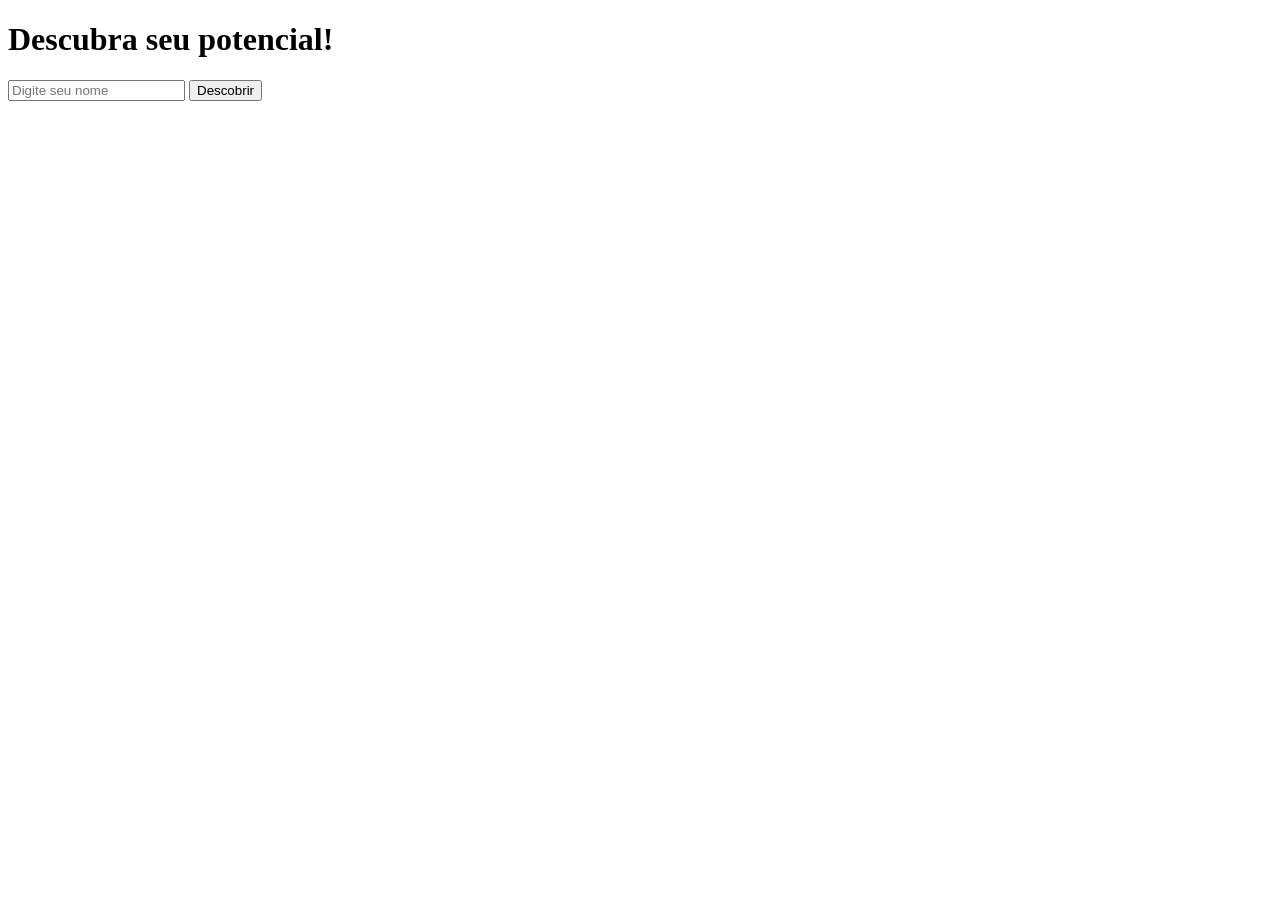
==== index.html @ d6ffab36 "aula 1" ====
<!DOCTYPE html>
<html>
<head>
    <title>Minha Ideia Empreendedora</title>
</head>
<body>

    <h1>Descubra seu potencial!</h1>

    <input type="text" id="nomeUsuario" placeholder="Digite seu nome">
    <button onclick="gerarMensagem()">Descobrir</button>

    <p id="resultado"></p>

    <script src="script.js"></script>
</body>
</html>
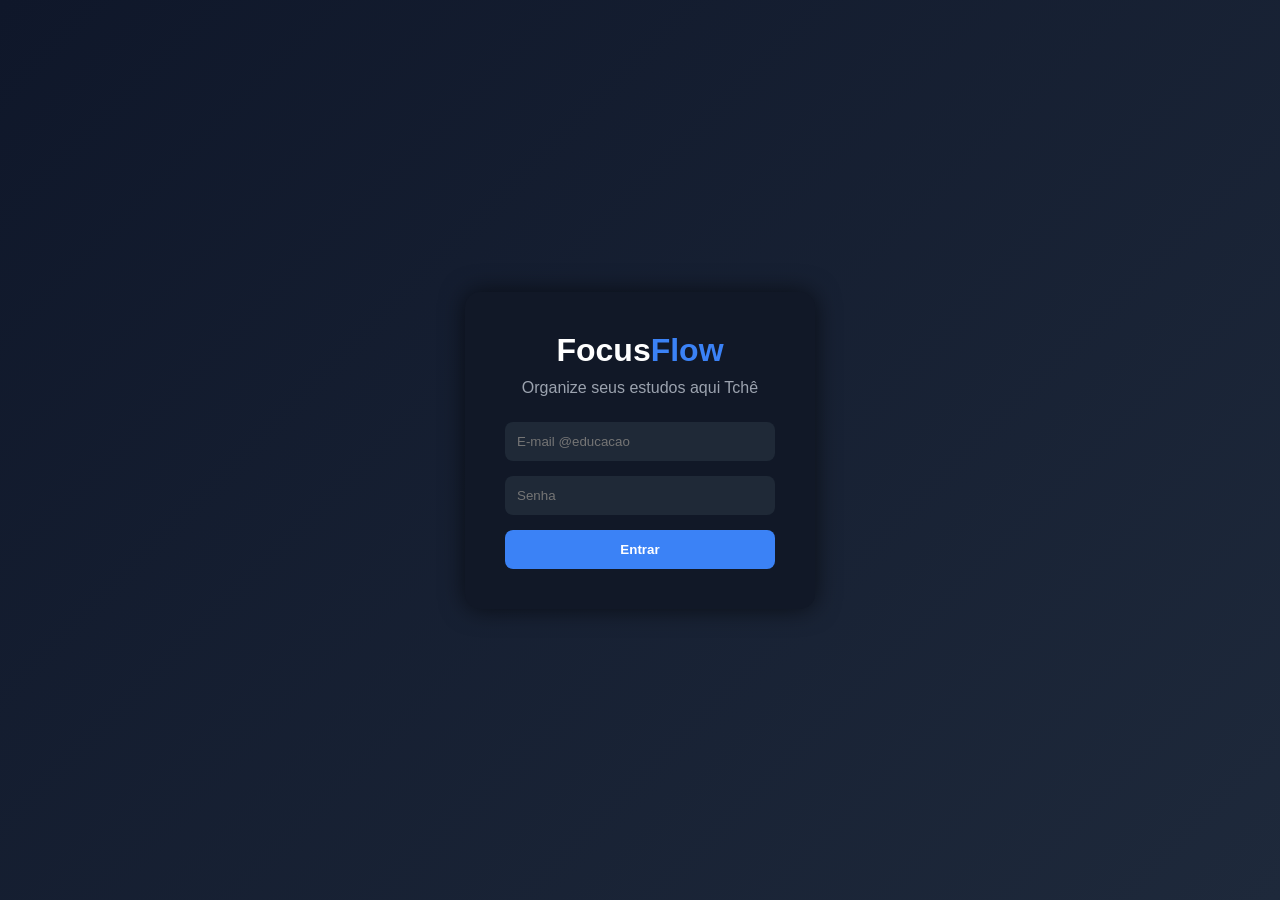
==== commit e059cf11: "parte" ====
--- a/index.html
+++ b/index.html
@@ -1,17 +1,24 @@
 <!DOCTYPE html>
-<html>
+<html lang="pt-br">
 <head>
-    <title>Minha Ideia Empreendedora</title>
+    <meta charset="UTF-8">
+    <title>FocusFlow - Login</title>
+    <link rel="stylesheet" href="style.css">
 </head>
 <body>
 
-    <h1>Descubra seu potencial!</h1>
+    <div class="container">
+        <div class="login-box">
+            <h1>Focus<span>Flow</span></h1>
+            <p>Organize seus estudos aqui Tchê</p>
 
-    <input type="text" id="nomeUsuario" placeholder="Digite seu nome">
-    <button onclick="gerarMensagem()">Descobrir</button>
+            <form>
+                <input type="email" placeholder="E-mail @educacao" required>
+                <input type="password" placeholder="Senha" required>
+                <button type="submit">Entrar</button>
+            </form>
+        </div>
+    </div>
 
-    <p id="resultado"></p>
-
-    <script src="script.js"></script>
 </body>
 </html>
--- a/style.css
+++ b/style.css
@@ -0,0 +1,77 @@
+* {
+    margin: 0;
+    padding: 0;
+    box-sizing: border-box;
+    font-family: Arial, sans-serif;
+}
+
+body {
+    height: 100vh;
+    background: linear-gradient(135deg, #0f172a, #1e293b);
+    display: flex;
+    justify-content: center;
+    align-items: center;
+}
+
+.container {
+    width: 100%;
+    display: flex;
+    justify-content: center;
+    align-items: center;
+}
+
+.login-box {
+    background-color: #111827;
+    padding: 40px;
+    border-radius: 15px;
+    width: 350px;
+    text-align: center;
+    box-shadow: 0 0 25px rgba(0, 0, 0, 0.6);
+}
+
+.login-box h1 {
+    color: white;
+    margin-bottom: 10px;
+}
+
+.login-box h1 span {
+    color: #3b82f6;
+}
+
+.login-box p {
+    color: #9ca3af;
+    margin-bottom: 25px;
+}
+
+form {
+    display: flex;
+    flex-direction: column;
+}
+
+input {
+    padding: 12px;
+    margin-bottom: 15px;
+    border: none;
+    border-radius: 8px;
+    background-color: #1f2937;
+    color: white;
+}
+
+input:focus {
+    outline: 2px solid #3b82f6;
+}
+
+button {
+    padding: 12px;
+    border: none;
+    border-radius: 8px;
+    background-color: #3b82f6;
+    color: white;
+    font-weight: bold;
+    cursor: pointer;
+    transition: 0.3s;
+}
+
+button:hover {
+    background-color: #2563eb;
+}
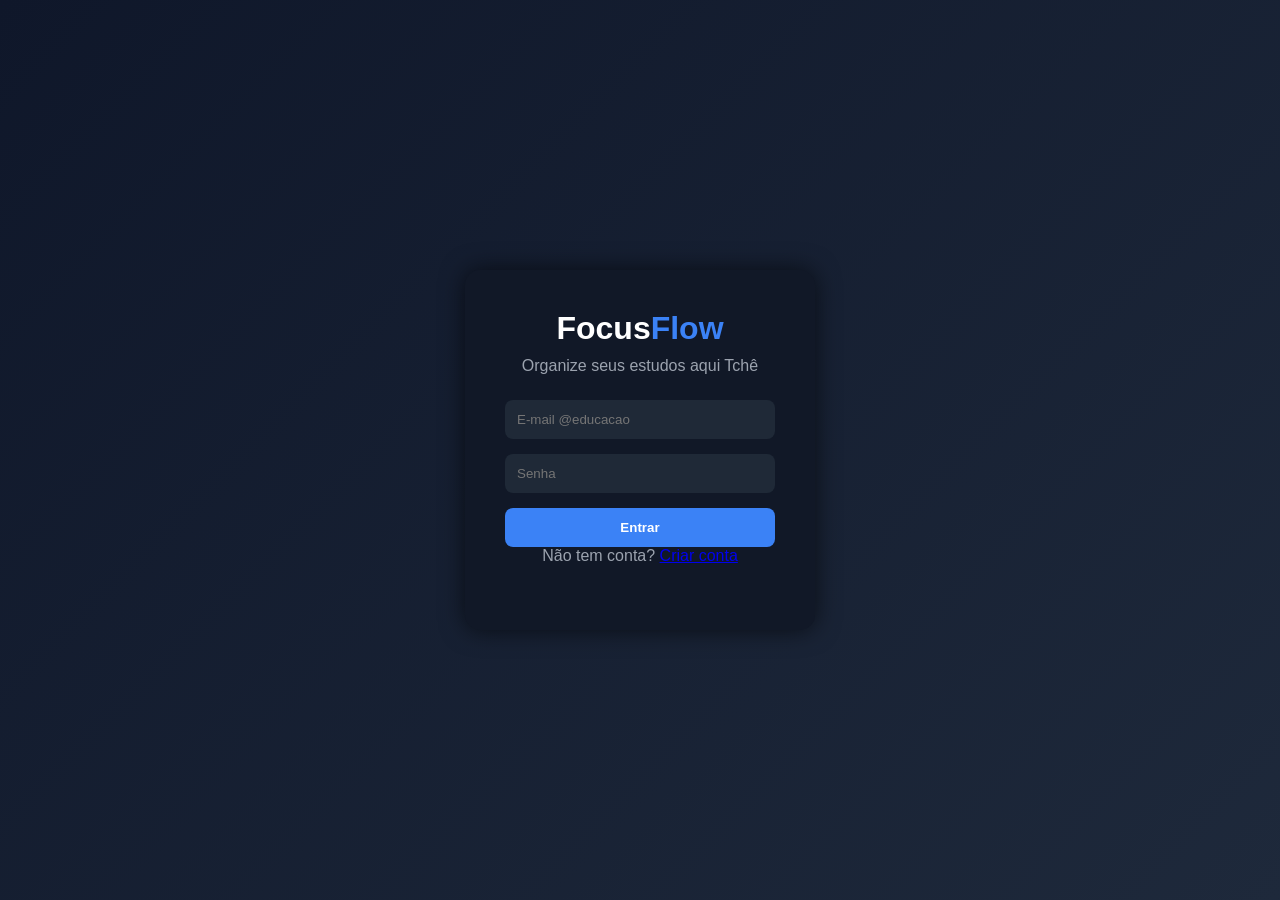
==== commit d07bcf7d: "final guri" ====
--- a/index.html
+++ b/index.html
@@ -1,24 +1,38 @@
 <!DOCTYPE html>
 <html lang="pt-br">
+
 <head>
-    <meta charset="UTF-8">
-    <title>FocusFlow - Login</title>
-    <link rel="stylesheet" href="style.css">
+<meta charset="UTF-8">
+<title>FocusFlow - Login</title>
+<link rel="stylesheet" href="style.css">
 </head>
+
 <body>
 
-    <div class="container">
-        <div class="login-box">
-            <h1>Focus<span>Flow</span></h1>
-            <p>Organize seus estudos aqui Tchê</p>
+<div class="container">
 
-            <form>
-                <input type="email" placeholder="E-mail @educacao" required>
-                <input type="password" placeholder="Senha" required>
-                <button type="submit">Entrar</button>
-            </form>
-        </div>
-    </div>
+<div class="login-box">
+
+<h1>Focus<span>Flow</span></h1>
+<p>Organize seus estudos aqui Tchê</p>
+
+<form>
+
+<input type="email" placeholder="E-mail @educacao" required>
+
+<input type="password" placeholder="Senha" required>
+
+<button type="submit">Entrar</button>
+
+<p class="register">
+Não tem conta?
+<a href="cadastro.html">Criar conta</a>
+</p>
+
+</form>
+
+</div>
+</div>
 
 </body>
-</html>
+</html>
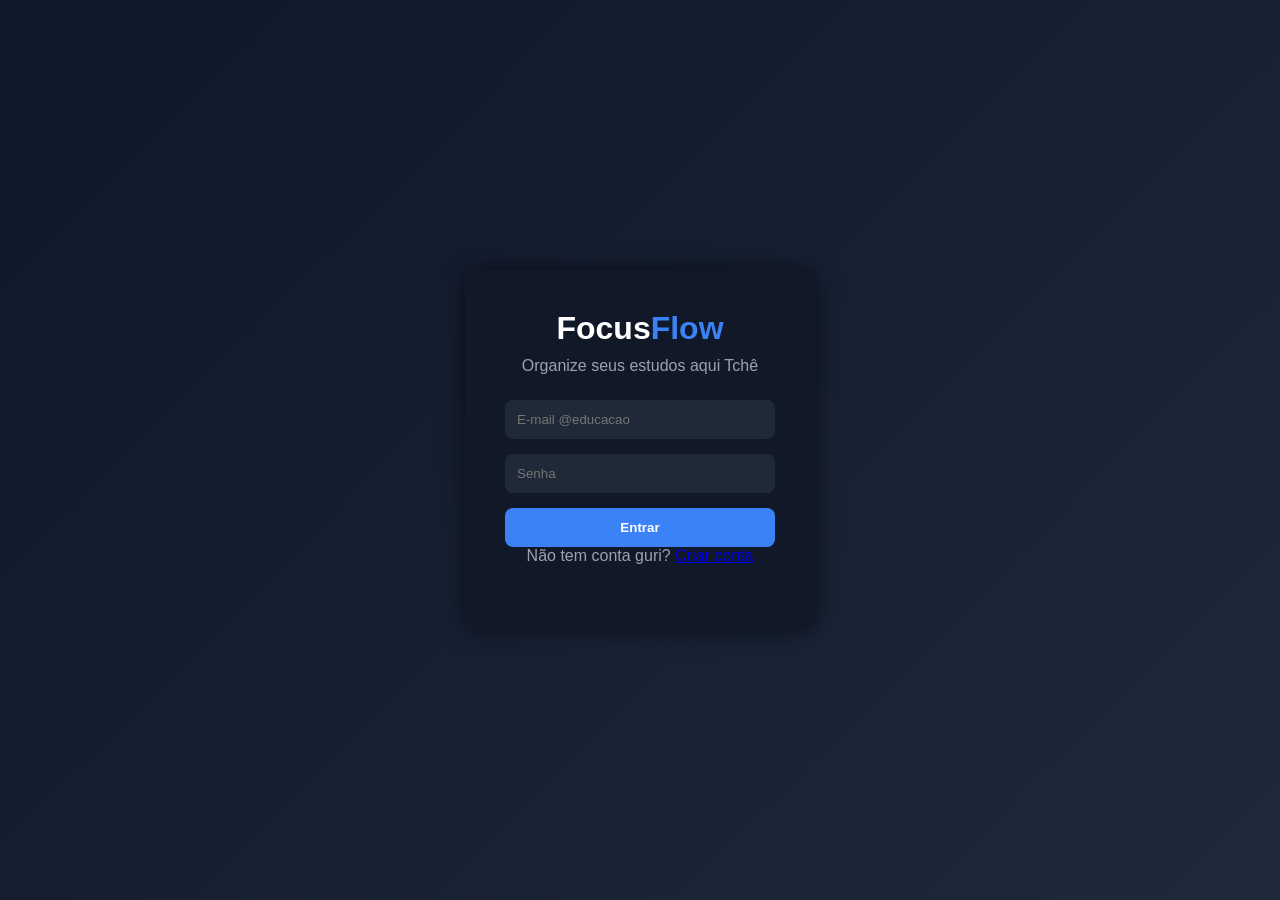
==== commit 8525e768: "parte final" ====
--- a/index.html
+++ b/index.html
@@ -25,7 +25,7 @@
 <button type="submit">Entrar</button>
 
 <p class="register">
-Não tem conta?
+Não tem conta guri?
 <a href="cadastro.html">Criar conta</a>
 </p>
 
@@ -34,5 +34,7 @@
 </div>
 </div>
 
+<script src="script.js"></script>
+
 </body>
 </html>
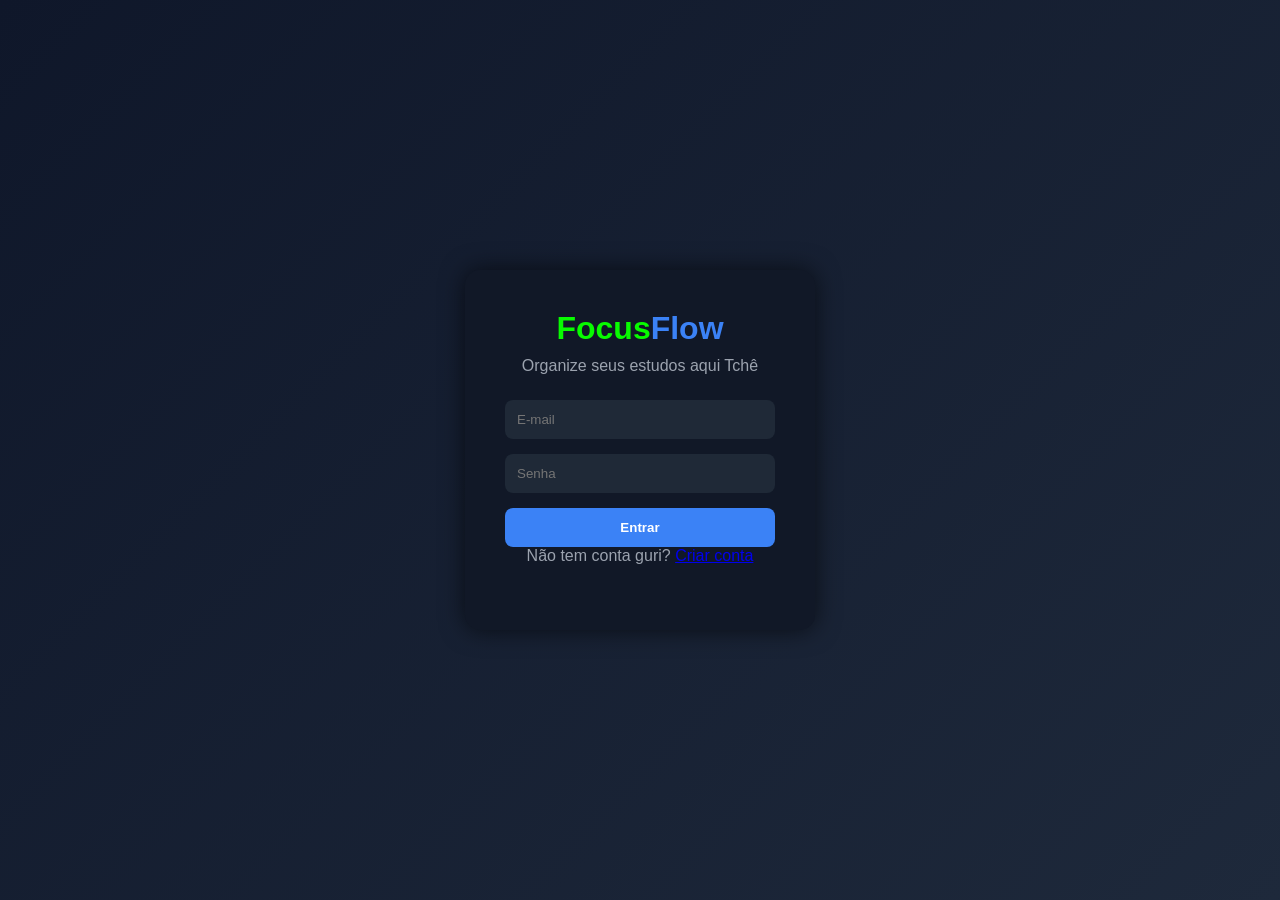
==== commit bcee6cb0: "parte final guri" ====
--- a/index.html
+++ b/index.html
@@ -10,17 +10,16 @@
 <body>
 
 <div class="container">
-
 <div class="login-box">
 
 <h1>Focus<span>Flow</span></h1>
 <p>Organize seus estudos aqui Tchê</p>
 
-<form>
+<form id="loginForm">
 
-<input type="email" placeholder="E-mail @educacao" required>
+<input type="email" id="emailLogin" placeholder="E-mail" required>
 
-<input type="password" placeholder="Senha" required>
+<input type="password" id="senhaLogin" placeholder="Senha" required>
 
 <button type="submit">Entrar</button>
 
--- a/style.css
+++ b/style.css
@@ -30,7 +30,7 @@
 }
 
 .login-box h1 {
-    color: white;
+    color: rgb(8, 251, 0);
     margin-bottom: 10px;
 }
 
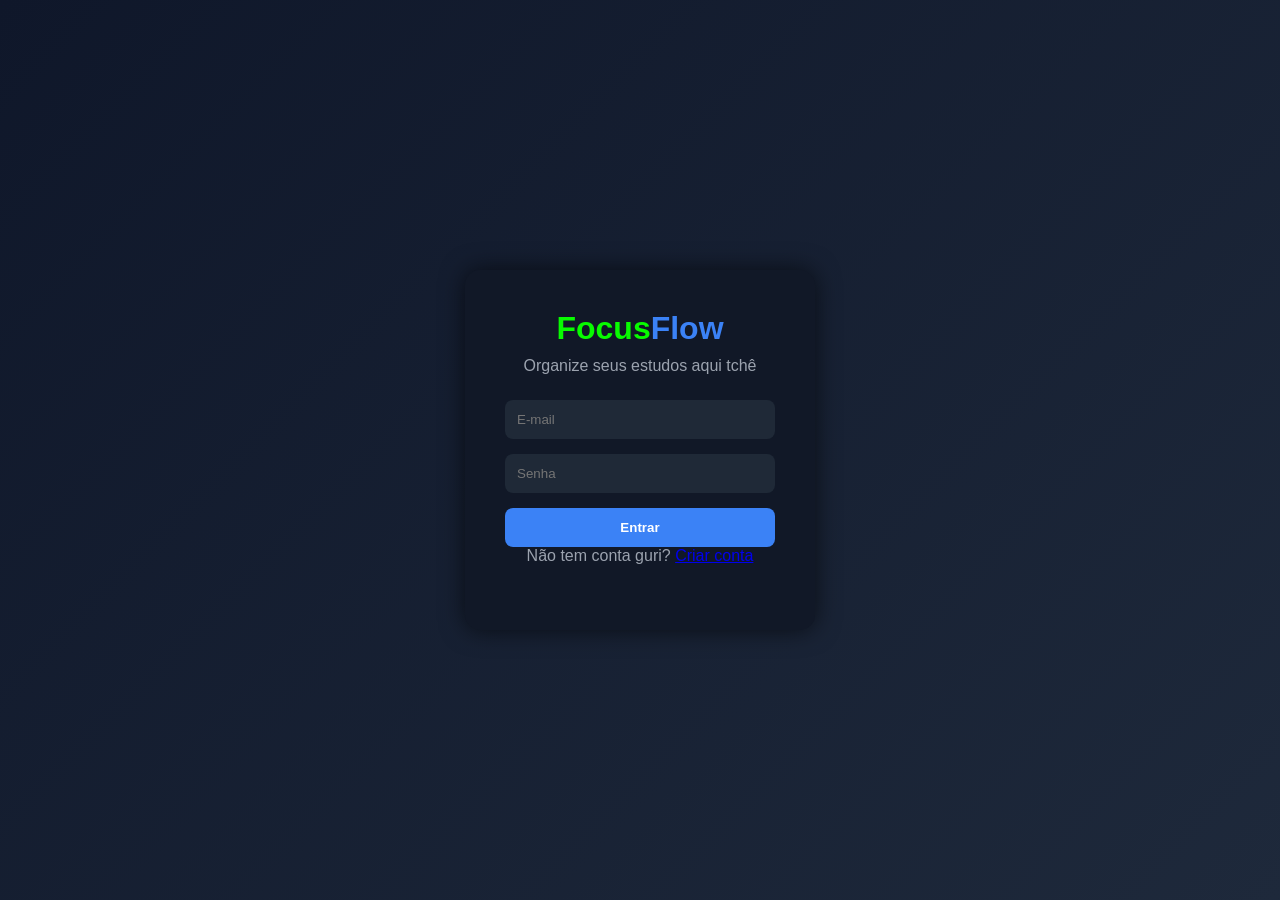
==== commit 2ba5cb2b: "dia 23/03" ====
--- a/index.html
+++ b/index.html
@@ -1,36 +1,53 @@
 <!DOCTYPE html>
 <html lang="pt-br">
-
 <head>
 <meta charset="UTF-8">
-<title>FocusFlow - Login</title>
+<title>FocusFlow</title>
 <link rel="stylesheet" href="style.css">
 </head>
 
 <body>
 
-<div class="container">
-<div class="login-box">
+<div id="app">
 
-<h1>Focus<span>Flow</span></h1>
-<p>Organize seus estudos aqui Tchê</p>
+    <!-- ===== LOGIN ===== -->
+    <div id="loginTela">
 
-<form id="loginForm">
+        <div class="login-box">
+            <h1>Focus<span>Flow</span></h1>
+            <p>Organize seus estudos aqui tchê</p>
 
-<input type="email" id="emailLogin" placeholder="E-mail" required>
+            <form id="loginForm">
+                <input type="email" id="emailLogin" placeholder="E-mail" required>
+                <input type="password" id="senhaLogin" placeholder="Senha" required>
 
-<input type="password" id="senhaLogin" placeholder="Senha" required>
+                <button type="submit">Entrar</button>
+            </form>
 
-<button type="submit">Entrar</button>
+            <p>
+                Não tem conta guri?
+                <a href="cadastro.html">Criar conta</a>
+            </p>
+        </div>
 
-<p class="register">
-Não tem conta guri?
-<a href="cadastro.html">Criar conta</a>
-</p>
+    </div>
 
-</form>
+    <!-- ===== DASHBOARD ===== -->
+    <div id="dashboard" style="display: none; text-align: center;">
 
-</div>
+        <h1>Bem-vindo ao FocusFlow 🚀</h1>
+        <p id="nomeUsuario"></p>
+
+        <h3>🔥 Bora guri estudar hoje:</h3>
+        <ul>
+            <li>Matemática</li>
+            <li>Física</li>
+        </ul>
+
+        <button onclick="logout()">Sair</button>
+
+    </div>
+
 </div>
 
 <script src="script.js"></script>
